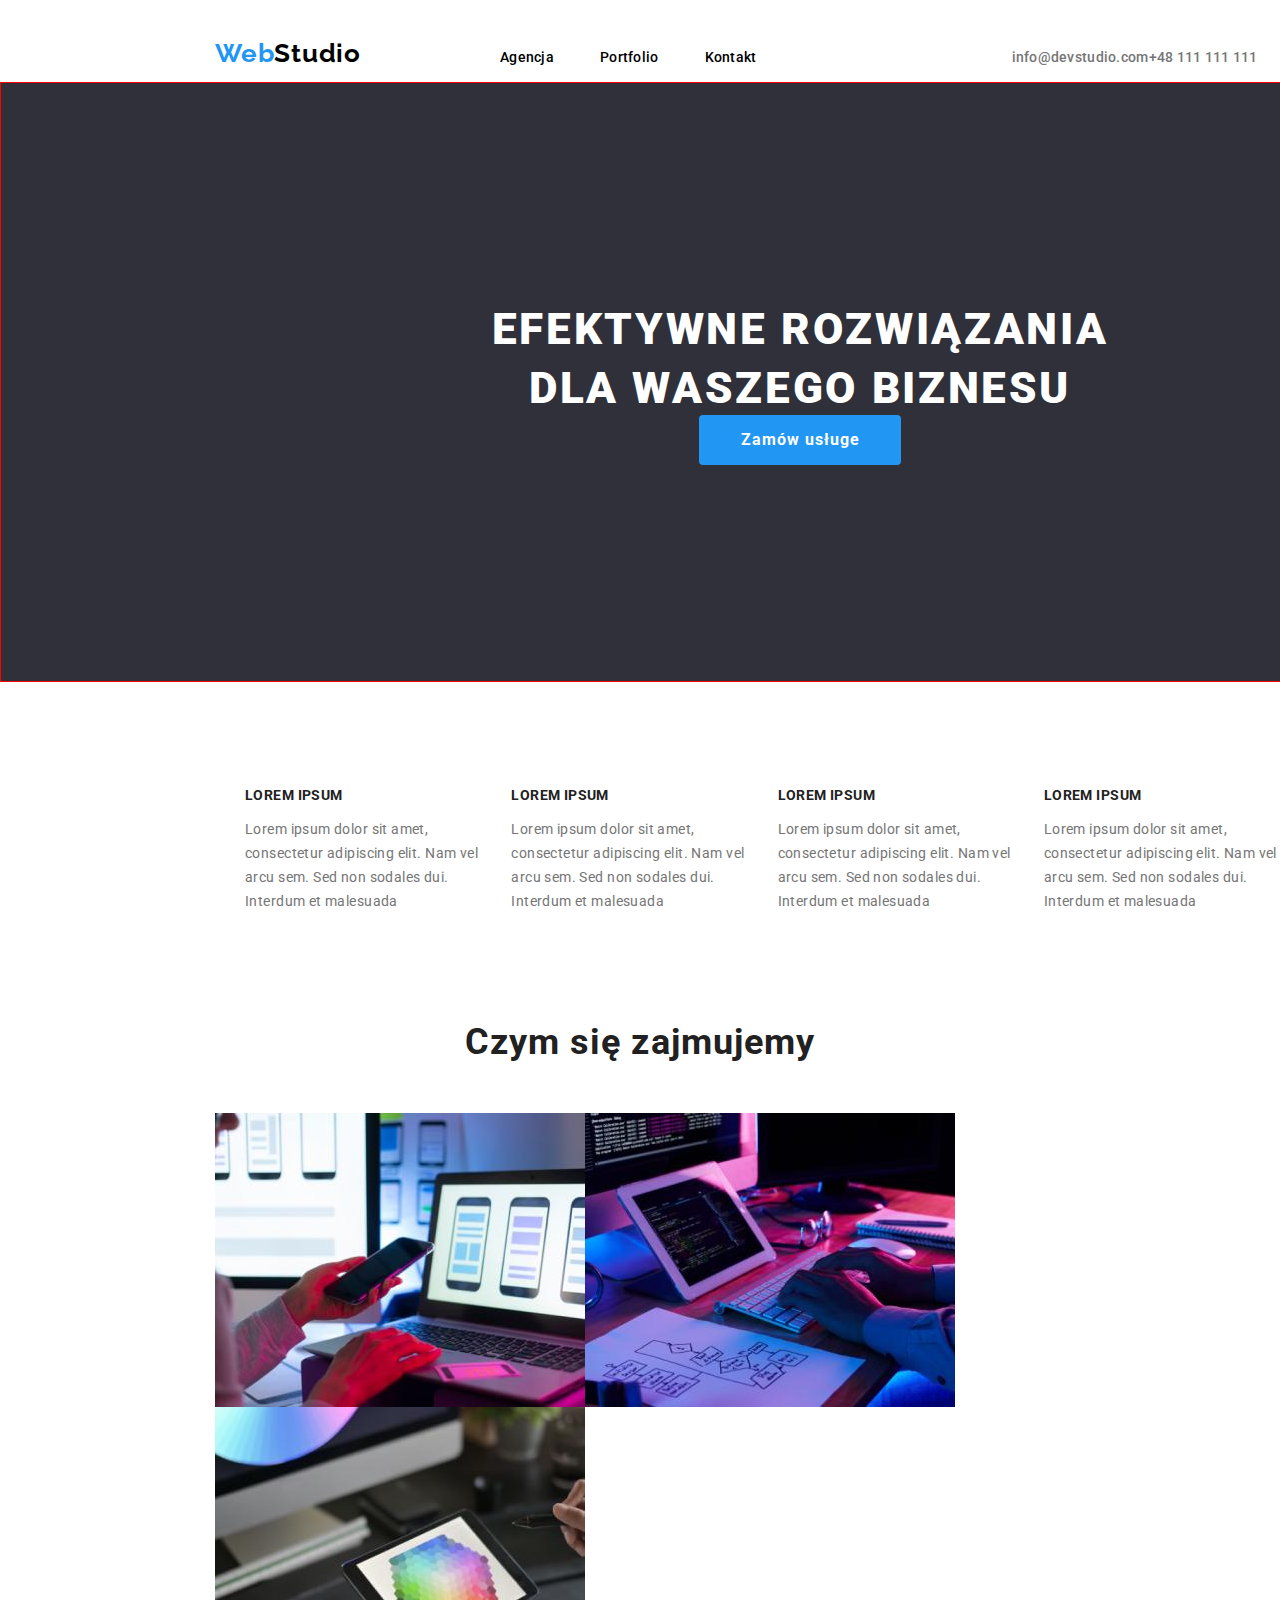
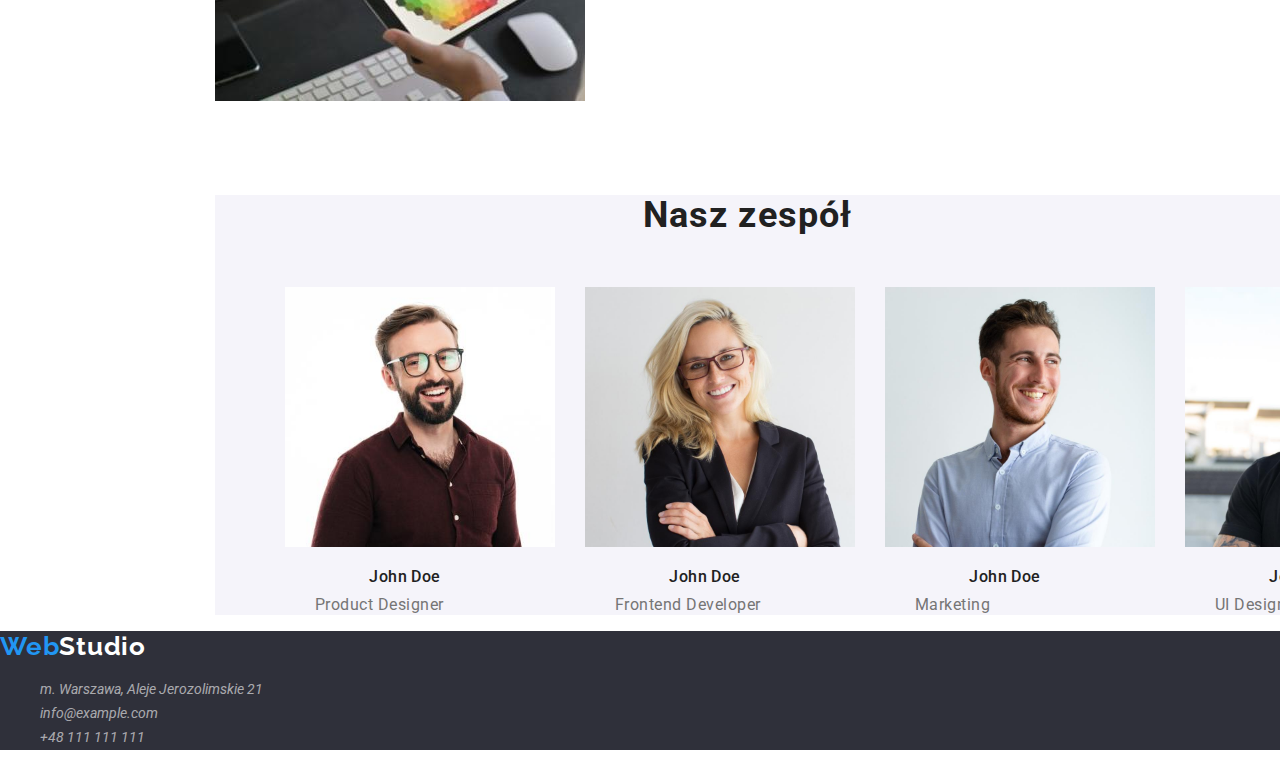
==== index.html @ 96e6b560 "Add project" ====
<!DOCTYPE html>
<html lang="PL">
  <head>
    <meta charset="UTF-8" />
    <meta http-equiv="X-UA-Compatible" content="IE=edge" />
    <meta name="viewport" content="width=device-width, initial-scale=1.0" />
    <!--Open Google Fonts-->
    <link rel="preconnect" href="https://fonts.googleapis.com" />
    <link rel="preconnect" href="https://fonts.gstatic.com" crossorigin />
    <link
      href="https://fonts.googleapis.com/css2?family=Raleway:wght@700&family=Roboto:wght@400;500;700;900&display=swap"
      rel="stylesheet"
    />
    <!-- Close google fonts-->
    <link
      rel="stylesheet"
      href="https://cdnjs.cloudflare.com/ajax/libs/modern-normalize/1.0.0/modern-normalize.min.css"
    />
    <link rel="stylesheet" href="/css/styles.css" />
    <title>Studio</title>
  </head>

  <body>
    <div class="global-wrapper">
      <header>
        <section class="container">
          <a class="social-links" href="/index.html">
            <span class="top-webstudio-discriptions">Web</span
            ><span class="top-webstudio-discriptions-one">Studio</span></a
          >
          <nav>
            <ul class="container navigation">
              <li><a class="nav-discription" href="#">Agencja</a></li>
              <li>
                <a class="nav-discription" href="/portfolio.html">Portfolio</a>
              </li>
              <li><a class="nav-discription" href="#">Kontakt</a></li>
            </ul>
          </nav>

          <ul class="container">
            <li>
              <a class="contacts-discription" href="mailto:info@devstudio.com"
                >info@devstudio.com</a
              >
            </li>
            <li><a class="contacts-discription" href="tel:+48111111111">+48 111 111 111</a></li>
          </ul>
        </section>
      </header>

      <!--Hero-->
      <main>
        <section class="main-discription">
          <h1 class="main-text">EFEKTYWNE ROZWIĄZANIA DLA WASZEGO BIZNESU</h1>
          <button class="button-type" type="button">
            <span class="selection">Zamów usługe</span>
          </button>
        </section>

        <section>
          <ul class="text-and-inf-block-area">
            <li>
              <h2 class="text-block-discription">LOREM IPSUM</h2>
              <p class="inf-discription">
                Lorem ipsum dolor sit amet, consectetur adipiscing elit. Nam vel arcu sem. Sed non
                sodales dui. Interdum et malesuada
              </p>
            </li>

            <li>
              <h2 class="text-block-discription">LOREM IPSUM</h2>
              <p class="inf-discription">
                Lorem ipsum dolor sit amet, consectetur adipiscing elit. Nam vel arcu sem. Sed non
                sodales dui. Interdum et malesuada
              </p>
            </li>

            <li>
              <h2 class="text-block-discription">LOREM IPSUM</h2>
              <p class="inf-discription">
                Lorem ipsum dolor sit amet, consectetur adipiscing elit. Nam vel arcu sem. Sed non
                sodales dui. Interdum et malesuada
              </p>
            </li>

            <li>
              <h2 class="text-block-discription">LOREM IPSUM</h2>
              <p class="inf-discription">
                Lorem ipsum dolor sit amet, consectetur adipiscing elit. Nam vel arcu sem. Sed non
                sodales dui. Interdum et malesuada
              </p>
            </li>
          </ul>
        </section>

        <!--Czym się zajmujemy-->
        <div>
          <h2 class="secondary-discription what-we-do">Czym się zajmujemy</h2>
          <ul class="photos-position">
            <li>
              <img
                class="photos-discription"
                src="images/images-studio/box1.jpg"
                alt="człowiek pracuje przy komputerze"
              />
            </li>
            <li>
              <img
                class="photos-discription"
                src="images/images-studio/box2.jpg"
                alt="człowiek patrzy w telefon siędząc przy komputerze"
              />
            </li>
            <li>
              <img
                class="photos-discription"
                src="images/images-studio/box3.jpg"
                alt="tablet w którym wyświetlony obrazek palety kolorów"
              />
            </li>
          </ul>
        </div>

        <!--Nasz zspół-->
        <section class="main-our-team">
          <h2 class="secondary-discription our-team">Nasz zespół</h2>
          <ul class="photos-block-two-area">
            <li>
              <img
                class="photos-block-two"
                src="images/images-studio/img4.jpg"
                alt="zdjęcię Maciej Wiesłowski"
              />
              <h3 class="name-discription">John Doe</h3>
              <span class="position">Product Designer</span>
            </li>

            <li>
              <img
                class="photos-block-two"
                src="images/images-studio/img3.jpg"
                alt="zdjęcię Marta Kowalska"
              />
              <h3 class="name-discription">John Doe</h3>
              <span class="position">Frontend Developer</span>
            </li>

            <li>
              <img
                class="photos-block-two"
                src="images/images-studio/img2.jpg"
                alt="zdjęcię Robert Lewandowski"
              />
              <h3 class="name-discription">John Doe</h3>
              <span class="position">Marketing</span>
            </li>

            <li>
              <img
                class="photos-block-two"
                src="images/images-studio/img1.jpg"
                alt="zdjęcię Jhon Smith"
              />
              <h3 class="name-discription">John Doe</h3>
              <span class="position">UI Designer</span>
            </li>
          </ul>
        </section>
      </main>

      <footer>
        <div class="footer-discription">
          <a class="social-links" href="/index.html">
            <span class="down-webstudio-discription">Web</span
            ><span class="down-webstudio-discription-one">Studio</span></a
          >
          <address>
            <ul>
              <li>
                <a class="footer-address" href="https://goo.gl/maps/fYrhQ94LUuPDDyDd8">
                  m. Warszawa, Aleje Jerozolimskie 21</a
                >
              </li>
              <li>
                <a class="footer-address" href="mailto:info@example.com">info@example.com</a>
              </li>
              <li>
                <a class="footer-address" href="tel:+48111111111">+48 111 111 111</a>
              </li>
            </ul>
          </address>
        </div>
      </footer>
    </div>
  </body>
</html>
---- css/styles.css ----
body {
  font-family: 'Roboto';
  color: var(--color-white);
  max-width: 1600px;
  margin: 0px auto;
}

ul,
li {
  list-style-type: none;
}

.global-wrapper {
  max-width: 1600px;
}

:root {
  --color-blue: #2196f3;
  --color-grey: #757575;
  --color-white: #ffffff;
  --bg-color: #2f303a;
}

.social-links {
  text-decoration: none;
}

.top-webstudio-discriptions-one,
.top-webstudio-discriptions {
  color: var(--color-blue);
  font-family: 'Raleway', sans-serif;
  font-weight: 700;
  font-size: 26px;
  line-height: 1.19;
  letter-spacing: 0.03em;
  text-decoration: none;
}

.top-webstudio-discriptions-one {
  color: #000000;
}

.nav-discription {
  margin-left: 46px;
  font-weight: 500;
  font-size: 14px;
  line-height: 1.14;
  letter-spacing: 0.02em;
  color: #000000;
  text-decoration: none;
}

.contacts-discription {
  font-weight: 500;
  font-size: 14px;
  line-height: 1.14;
  letter-spacing: 0.02em;
  color: var(--color-grey);
  text-decoration: none;
}

.contacts-discription:hover,
.footer-address:hover,
.nav-discription:hover {
  color: var(--color-blue);
}

.main-discription {
  margin-bottom: 94px;
  flex-direction: column;
  display: flex;
  align-items: center;
  justify-content: center;
  border: 1px solid red;
  background-color: var(--bg-color);
  width: 1600px;
  height: 600px;
}

.main-text {
  margin: 0px;
  max-width: 696px;
  font-weight: 900;
  font-size: 44px;
  line-height: 1.36;
  text-align: center;
  letter-spacing: 0.06em;
  color: var(--color-white);
}

.text-and-inf-block-area {
  display: flex;
  margin: 0px 0px 94px 215px;
  padding: 0px;
}

.inf-discription {
  margin-left: 30px;
  max-width: 270px;
  padding: 0px;
  font-weight: 400;
  font-size: 14px;
  line-height: 1.71;
  letter-spacing: 0.03em;
  color: var(--color-grey);
}

.button-type {
  border: none;
  border-radius: 4px;
  padding: 10px 41px 10px 42px;
  margin-top: -4px;
  background-color: var(--color-blue);
}

.selection {
  font-weight: 700;
  font-size: 16px;
  line-height: 1.87;
  letter-spacing: 0.06em;
  cursor: pointer;
  color: var(--color-white);
}

.selection-for-portfolio {
  margin-left: 8px;
  border: none;
  border-radius: 4px;
  padding: 6px 22px;
  box-shadow: 0px 3px 1px rgba(0, 0, 0, 0.1), 0px 1px 2px rgba(0, 0, 0, 0.08),
    0px 2px 2px rgba(0, 0, 0, 0.12);
  cursor: pointer;
  background: #f5f4fa;
}

.selection-for-portfolio:focus,
.selection-for-portfolio:active,
.selection-for-portfolio:hover {
  color: var(--color-white);
  background-color: var(--color-blue);
}

.text-block-discription {
  margin-left: 30px;
  margin-bottom: 10px;
  font-weight: 700;
  font-size: 14px;
  line-height: 1.14;
  letter-spacing: 0.03em;
  color: #212121;
}

.secondary-discription {
  margin-bottom: 94px;
  text-align: center;
  font-weight: 700;
  font-size: 36px;
  line-height: 1.16;
  letter-spacing: 0.03em;
  color: #212121;
}

.what-we-do {
  margin: 0px 0px 50px 0px;
}

.our-team {
  margin: 94px 0px 50px 0px;
  text-align: center;
}

.photos-block-two-area {
  display: flex;
}

.main-our-team {
  background: #f5f4fa;
  margin-bottom: 0px;
  margin-left: 215px;
}
.photos-position {
  display: flex;
  flex-wrap: wrap;
  margin: 0px 0px 94px 215px;
  padding: 0px;
}

.photos-discription {
  vertical-align: middle;
  width: 370px;
  height: 294px;
}

.photo-text-style {
  font-weight: 700;
  font-size: 18px;
  line-height: 2;
  letter-spacing: 0.06em;
  color: #212121;
}

.photos-block-two {
  margin-left: 30px;
  width: 270px;
  height: 260px;
}

.figcaption-discription {
  margin-top: 0px;
  border-left: 1px solid #eeeeee;
  border-bottom: 1px solid #eeeeee;
  border-right: 1px solid #eeeeee;
  font-weight: 400;
  font-size: 16px;
  line-height: 1.87;
  color: var(--color-grey);
}

.name-discription {
  text-align: center;
  margin-bottom: 10px;
  font-weight: 500;
  font-size: 16px;
  line-height: 1.18;
  letter-spacing: 0.03em;
  color: #212121;
}

.position {
  margin-left: 60px;
  text-align: center;
  font-weight: 400;
  font-size: 16px;
  line-height: 1.18;
  letter-spacing: 0.03em;
  color: var(--color-grey);
}

.footer-discription {
  margin: 0px 0px 0px 0;
  width: 1600px;
  background: var(--bg-color);
}

.footer-address {
  font-weight: 400;
  font-size: 14px;
  line-height: 1.7;
  color: rgba(255, 255, 255, 0.6);
  text-decoration: none;
}

.down-webstudio-discription,
.down-webstudio-discription-one {
  font-family: 'Raleway', sans-serif;
  font-weight: 700;
  font-size: 26px;
  line-height: 1.19;
  letter-spacing: 0.03em;
}

.down-webstudio-discription {
  color: var(--color-blue);
}

.down-webstudio-discription-one {
  color: var(--color-white);
}

.buttons-portfolio-area {
  display: flex;
  margin-top: 94px;
  margin-left: 510px;
}

.container {
  display: flex;
  align-items: flex-start;
  align-items: baseline;
  margin-top: 24px;
  margin-left: 215px;
  max-width: 1600px;
}

.navigation {
  margin-left: 93px;
  padding: 0px;
}
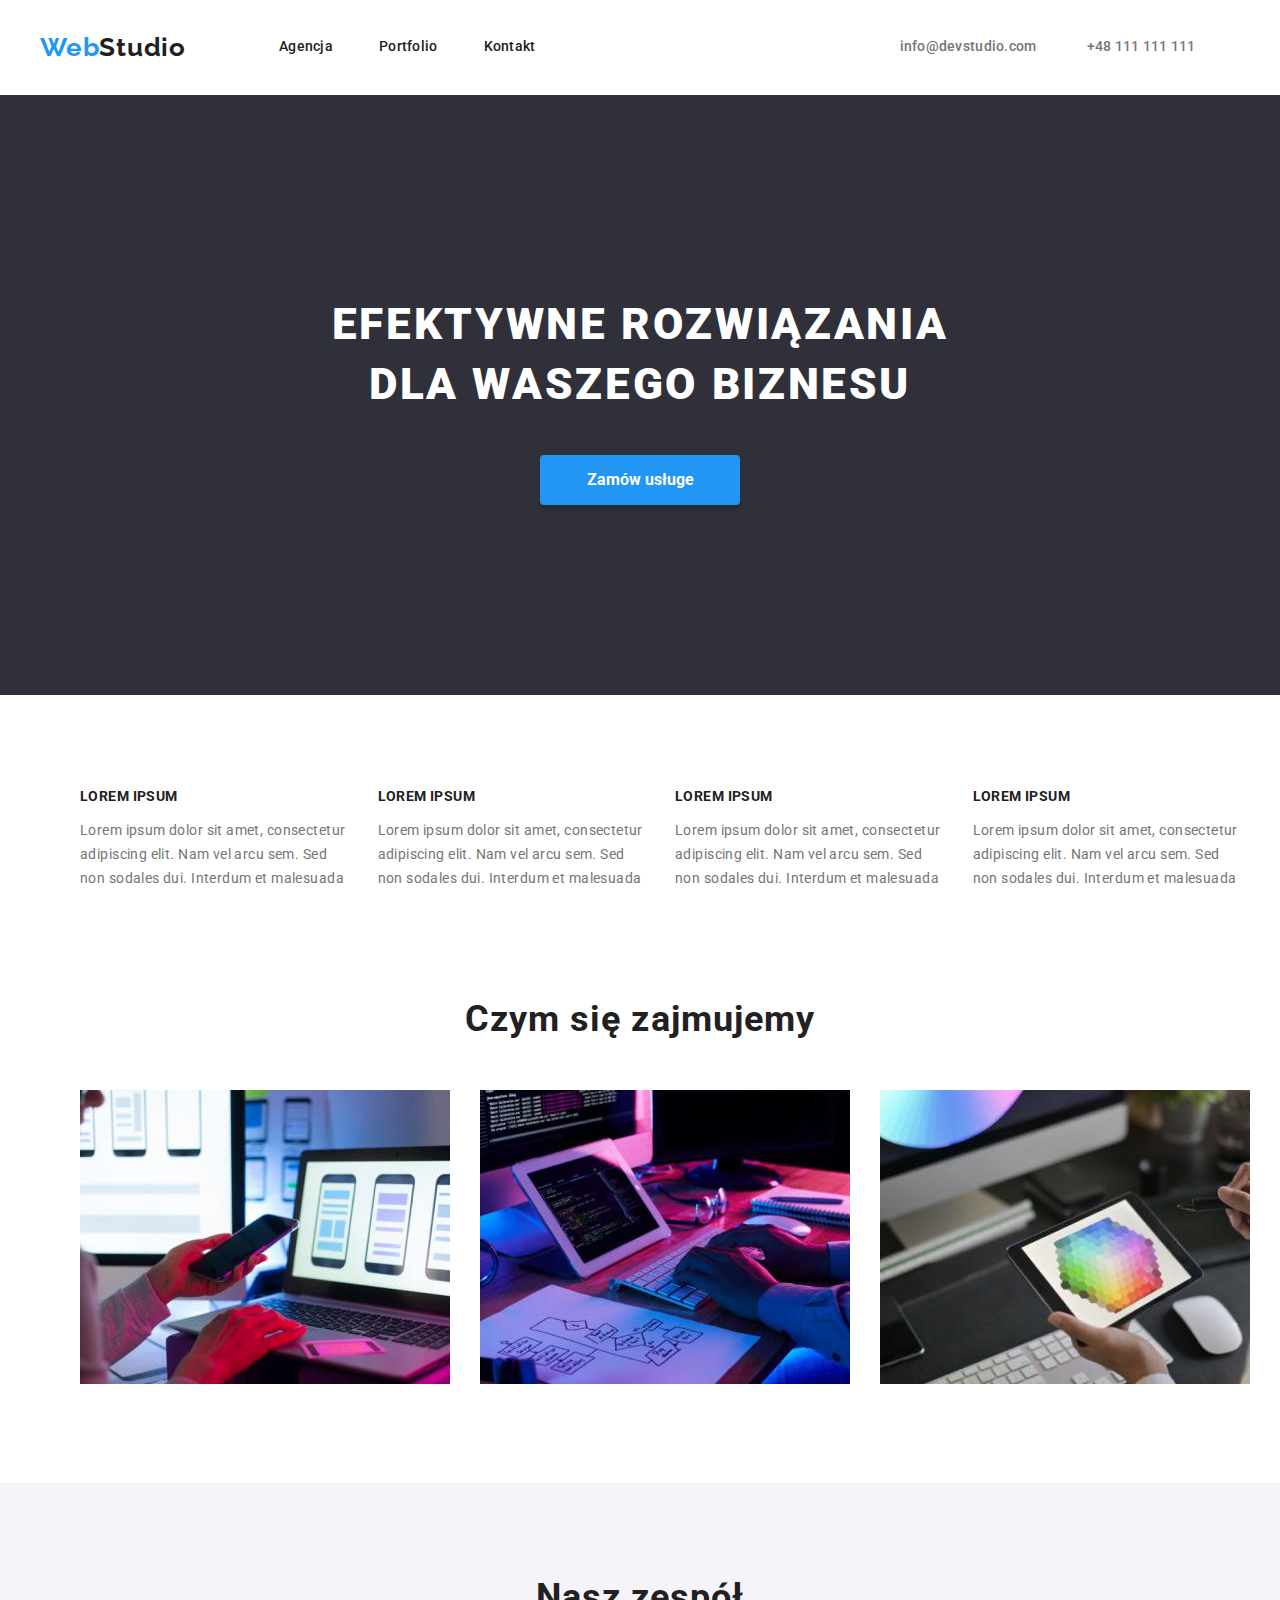
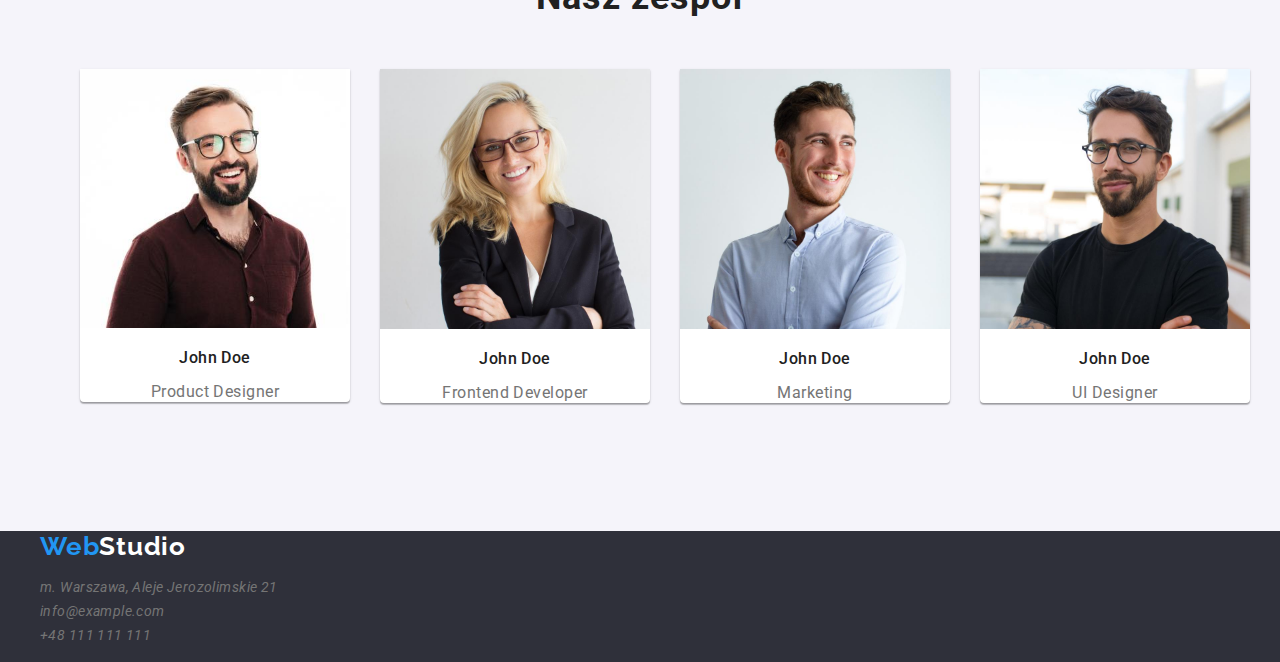
==== commit 4dc86272: "Global Changes" ====
--- a/index.html
+++ b/index.html
@@ -16,77 +16,73 @@
       rel="stylesheet"
       href="https://cdnjs.cloudflare.com/ajax/libs/modern-normalize/1.0.0/modern-normalize.min.css"
     />
-    <link rel="stylesheet" href="/css/styles.css" />
+    <link rel="stylesheet" href="css/styles.css" />
     <title>Studio</title>
   </head>
 
   <body>
-    <div class="global-wrapper">
       <header>
-        <section class="container">
-          <a class="social-links" href="/index.html">
-            <span class="top-webstudio-discriptions">Web</span
-            ><span class="top-webstudio-discriptions-one">Studio</span></a
-          >
+        <section class="header-wrapper">
+          <div class="nav-discription">
+          <a class="social-links" href="/index.html"><span class="top-logo-one">Web</span><span class="top-logo-two">Studio</span></a>
           <nav>
-            <ul class="container navigation">
-              <li><a class="nav-discription" href="#">Agencja</a></li>
+            <ul class="nav-discription site-navigation">
+              <li><a class="social-links" href="#">Agencja</a></li>
               <li>
-                <a class="nav-discription" href="/portfolio.html">Portfolio</a>
+              <a class="social-links" href="portfolio.html">Portfolio</a>
               </li>
-              <li><a class="nav-discription" href="#">Kontakt</a></li>
+              <li><a class="social-links" href="#">Kontakt</a></li>
             </ul>
-          </nav>
+        </nav>
 
-          <ul class="container">
+          <ul class="nav-discription contacts">
             <li>
-              <a class="contacts-discription" href="mailto:info@devstudio.com"
-                >info@devstudio.com</a
-              >
+            <a class="social-links contact-color" href="mailto:info@devstudio.com">info@devstudio.com</a>
             </li>
-            <li><a class="contacts-discription" href="tel:+48111111111">+48 111 111 111</a></li>
+            <li><a class="social-links contact-color" href="tel:+48111111111">+48 111 111 111</a></li>
           </ul>
-        </section>
+        </div>
       </header>
 
-      <!--Hero-->
       <main>
-        <section class="main-discription">
-          <h1 class="main-text">EFEKTYWNE ROZWIĄZANIA DLA WASZEGO BIZNESU</h1>
-          <button class="button-type" type="button">
-            <span class="selection">Zamów usługe</span>
+        <section class="wrapper-main-studio-discription">
+          <div class="main-studio-discription">
+          <h1 class="main-studio-text">EFEKTYWNE ROZWIĄZANIA DLA WASZEGO BIZNESU</h1>
+          <button class="studio-button" type="button">
+            <span class="studio-button-text">Zamów usługe</span>
           </button>
+          </div>
         </section>
 
-        <section>
-          <ul class="text-and-inf-block-area">
+        <section class="global-wrapper">
+          <ul class="studio-text-block">
             <li>
-              <h2 class="text-block-discription">LOREM IPSUM</h2>
-              <p class="inf-discription">
+              <h2 class="header-text-block">LOREM IPSUM</h2>
+              <p class="text-block-discription">
                 Lorem ipsum dolor sit amet, consectetur adipiscing elit. Nam vel arcu sem. Sed non
                 sodales dui. Interdum et malesuada
               </p>
             </li>
 
             <li>
-              <h2 class="text-block-discription">LOREM IPSUM</h2>
-              <p class="inf-discription">
+              <h2 class="header-text-block">LOREM IPSUM</h2>
+              <p class="text-block-discription">
                 Lorem ipsum dolor sit amet, consectetur adipiscing elit. Nam vel arcu sem. Sed non
                 sodales dui. Interdum et malesuada
               </p>
             </li>
 
             <li>
-              <h2 class="text-block-discription">LOREM IPSUM</h2>
-              <p class="inf-discription">
+              <h2 class="header-text-block">LOREM IPSUM</h2>
+              <p class="text-block-discription">
                 Lorem ipsum dolor sit amet, consectetur adipiscing elit. Nam vel arcu sem. Sed non
                 sodales dui. Interdum et malesuada
               </p>
             </li>
 
             <li>
-              <h2 class="text-block-discription">LOREM IPSUM</h2>
-              <p class="inf-discription">
+              <h2 class="header-text-block">LOREM IPSUM</h2>
+              <p class="text-block-discription">
                 Lorem ipsum dolor sit amet, consectetur adipiscing elit. Nam vel arcu sem. Sed non
                 sodales dui. Interdum et malesuada
               </p>
@@ -94,99 +90,96 @@
           </ul>
         </section>
 
-        <!--Czym się zajmujemy-->
-        <div>
-          <h2 class="secondary-discription what-we-do">Czym się zajmujemy</h2>
-          <ul class="photos-position">
+          <section class="our-activities-area global-wrapper">
+          <h2 class="our-activities">Czym się zajmujemy</h2>
+          <ul class="images-our-activities">
             <li>
               <img
-                class="photos-discription"
                 src="images/images-studio/box1.jpg"
                 alt="człowiek pracuje przy komputerze"
               />
             </li>
             <li>
               <img
-                class="photos-discription"
                 src="images/images-studio/box2.jpg"
                 alt="człowiek patrzy w telefon siędząc przy komputerze"
               />
             </li>
             <li>
               <img
-                class="photos-discription"
                 src="images/images-studio/box3.jpg"
                 alt="tablet w którym wyświetlony obrazek palety kolorów"
               />
             </li>
           </ul>
-        </div>
+        </section>
 
-        <!--Nasz zspół-->
-        <section class="main-our-team">
-          <h2 class="secondary-discription our-team">Nasz zespół</h2>
-          <ul class="photos-block-two-area">
+        <section class="our-team-area ">
+          <h2 class="our-team">Nasz zespół</h2>
+
+          <ul class="images-our-team global-wrapper">
             <li>
-              <img
-                class="photos-block-two"
+              <div class="img-border-our-team">
+              <img class="images-our-team-discription"
                 src="images/images-studio/img4.jpg"
                 alt="zdjęcię Maciej Wiesłowski"
               />
-              <h3 class="name-discription">John Doe</h3>
-              <span class="position">Product Designer</span>
+              <h3 class="employee-name">John Doe</h3>
+              <p class="employee-position">Product Designer</p>
             </li>
-
+          </div>
+          
             <li>
-              <img
-                class="photos-block-two"
+              <div class="img-border-our-team">
+              <img class="images-our-team-discription"
                 src="images/images-studio/img3.jpg"
                 alt="zdjęcię Marta Kowalska"
               />
-              <h3 class="name-discription">John Doe</h3>
-              <span class="position">Frontend Developer</span>
+              <h3 class="employee-name">John Doe</h3>
+              <p class="employee-position">Frontend Developer</p>
             </li>
+          </div>
 
             <li>
-              <img
-                class="photos-block-two"
+              <div class="img-border-our-team">
+              <img class="images-our-team-discription"
                 src="images/images-studio/img2.jpg"
                 alt="zdjęcię Robert Lewandowski"
               />
-              <h3 class="name-discription">John Doe</h3>
-              <span class="position">Marketing</span>
+              <h3 class="employee-name">John Doe</h3>
+              <p class="employee-position">Marketing</p>
             </li>
+          </div>
 
             <li>
-              <img
-                class="photos-block-two"
+              <div class="img-border-our-team">
+              <img class="images-our-team-discription"
                 src="images/images-studio/img1.jpg"
                 alt="zdjęcię Jhon Smith"
               />
-              <h3 class="name-discription">John Doe</h3>
-              <span class="position">UI Designer</span>
+              
+              <h3 class="employee-name">John Doe</h3>
+              <p class="employee-position">UI Designer</p>
             </li>
+          </div>
           </ul>
         </section>
       </main>
 
-      <footer>
+      <footer class="footer-wrapper">
         <div class="footer-discription">
-          <a class="social-links" href="/index.html">
-            <span class="down-webstudio-discription">Web</span
-            ><span class="down-webstudio-discription-one">Studio</span></a
-          >
+          <a class="social-links" href="index.html"><span class="footer-logo-one">Web</span><span class="footer-logo-two">Studio</span></a>
           <address>
-            <ul>
+            <ul class="footer-contacts">
               <li>
-                <a class="footer-address" href="https://goo.gl/maps/fYrhQ94LUuPDDyDd8">
-                  m. Warszawa, Aleje Jerozolimskie 21</a
-                >
+                <a class="social-links contact-color" href="https://goo.gl/maps/fYrhQ94LUuPDDyDd8">
+                  m. Warszawa, Aleje Jerozolimskie 21</a>
               </li>
               <li>
-                <a class="footer-address" href="mailto:info@example.com">info@example.com</a>
+                <a class="social-links contact-color" href="mailto:info@example.com">info@example.com</a>
               </li>
               <li>
-                <a class="footer-address" href="tel:+48111111111">+48 111 111 111</a>
+                <a class="social-links contact-color" href="tel:+48111111111">+48 111 111 111</a>
               </li>
             </ul>
           </address>
--- a/css/styles.css
+++ b/css/styles.css
@@ -1,85 +1,108 @@
 body {
   font-family: 'Roboto';
-  color: var(--color-white);
-  max-width: 1600px;
-  margin: 0px auto;
-}
-
-ul,
-li {
-  list-style-type: none;
+  background: #ffffff;
+}
+
+:root {
+  --color-black: #212121;
+  --color-white: #ffffff;
+  --color-blue: #2196f3;
+  --bg-color: #2f303a;
 }
 
 .global-wrapper {
-  max-width: 1600px;
-}
-
-:root {
-  --color-blue: #2196f3;
-  --color-grey: #757575;
-  --color-white: #ffffff;
-  --bg-color: #2f303a;
-}
-
-.social-links {
-  text-decoration: none;
-}
-
-.top-webstudio-discriptions-one,
-.top-webstudio-discriptions {
-  color: var(--color-blue);
-  font-family: 'Raleway', sans-serif;
-  font-weight: 700;
-  font-size: 26px;
-  line-height: 1.19;
-  letter-spacing: 0.03em;
-  text-decoration: none;
-}
-
-.top-webstudio-discriptions-one {
-  color: #000000;
+  max-width: 1200px;
+  margin: 0 auto;
+}
+
+.header-wrapper {
+  max-width: 1200px;
+  margin: 0 auto;
+  margin-bottom: 32px;
+  margin-top: 32px;
 }
 
 .nav-discription {
-  margin-left: 46px;
+  max-width: 1200px;
+  margin: 0px;
+  padding: 0px;
+  display: flex;
+  list-style: none;
+  align-items: center;
+}
+
+.site-navigation {
+  font-family: 'Roboto';
   font-weight: 500;
   font-size: 14px;
   line-height: 1.14;
   letter-spacing: 0.02em;
-  color: #000000;
-  text-decoration: none;
-}
-
-.contacts-discription {
+  margin-left: 93px;
+  gap: 46px;
+}
+
+.contacts {
+  font-family: 'Roboto';
   font-weight: 500;
   font-size: 14px;
   line-height: 1.14;
   letter-spacing: 0.02em;
-  color: var(--color-grey);
-  text-decoration: none;
-}
-
-.contacts-discription:hover,
-.footer-address:hover,
-.nav-discription:hover {
+  margin: 0px 0px 0px 364px;
+  padding: 0px;
+  gap: 50px;
+}
+
+.top-logo-one {
+  font-family: 'Raleway';
+  font-weight: 700;
+  font-size: 26px;
+  line-height: 1.19;
+  letter-spacing: 0.03em;
   color: var(--color-blue);
-}
-
-.main-discription {
+  text-decoration: none;
+}
+
+.top-logo-two {
+  font-family: 'Raleway';
+  font-weight: 700;
+  font-size: 26px;
+  line-height: 1.19;
+  letter-spacing: 0.03em;
+  color: var(--color-black);
+}
+
+.social-links {
+  text-decoration: none;
+  color: var(--color-black);
+}
+
+.contact-color {
+  color: #757575;
+}
+
+.social-links:hover {
+  color: var(--color-blue);
+}
+
+.wrapper-main-studio-discription {
+  margin: 0 auto;
   margin-bottom: 94px;
+  background-color: var(--bg-color);
+  max-width: 1600px;
+  height: 600px;
+}
+
+.main-studio-discription {
+  display: flex;
   flex-direction: column;
-  display: flex;
   align-items: center;
-  justify-content: center;
-  border: 1px solid red;
-  background-color: var(--bg-color);
-  width: 1600px;
-  height: 600px;
-}
-
-.main-text {
-  margin: 0px;
+}
+
+.main-studio-text {
+  margin-top: 200px;
+  margin-bottom: 40px;
   max-width: 696px;
+  font-family: 'Roboto';
   font-weight: 900;
   font-size: 44px;
   line-height: 1.36;
@@ -88,201 +111,167 @@
   color: var(--color-white);
 }
 
-.text-and-inf-block-area {
-  display: flex;
-  margin: 0px 0px 94px 215px;
-  padding: 0px;
-}
-
-.inf-discription {
-  margin-left: 30px;
-  max-width: 270px;
-  padding: 0px;
-  font-weight: 400;
-  font-size: 14px;
-  line-height: 1.71;
-  letter-spacing: 0.03em;
-  color: var(--color-grey);
-}
-
-.button-type {
+.studio-button {
+  width: 200px;
+  height: 50px;
   border: none;
+  box-shadow: 0px 4px 4px rgba(0, 0, 0, 0.15);
   border-radius: 4px;
-  padding: 10px 41px 10px 42px;
-  margin-top: -4px;
-  background-color: var(--color-blue);
-}
-
-.selection {
+  border-radius: 4px;
+  background: #2196f3;
+  cursor: pointer;
+}
+
+.studio-button-text {
+  font-family: 'Roboto';
   font-weight: 700;
   font-size: 16px;
   line-height: 1.87;
-  letter-spacing: 0.06em;
-  cursor: pointer;
   color: var(--color-white);
 }
 
-.selection-for-portfolio {
-  margin-left: 8px;
-  border: none;
-  border-radius: 4px;
-  padding: 6px 22px;
-  box-shadow: 0px 3px 1px rgba(0, 0, 0, 0.1), 0px 1px 2px rgba(0, 0, 0, 0.08),
-    0px 2px 2px rgba(0, 0, 0, 0.12);
-  cursor: pointer;
-  background: #f5f4fa;
-}
-
-.selection-for-portfolio:focus,
-.selection-for-portfolio:active,
-.selection-for-portfolio:hover {
-  color: var(--color-white);
-  background-color: var(--color-blue);
+.studio-text-block {
+  display: flex;
+  list-style: none;
+  gap: 30px;
+  margin-bottom: 94px;
+}
+
+.header-text-block {
+  margin: 0px;
+  margin-bottom: 10px;
+  font-family: 'Roboto';
+  font-weight: 700;
+  font-size: 14px;
+  line-height: 1.14;
+  letter-spacing: 0.03em;
+  color: var(--color-black);
 }
 
 .text-block-discription {
-  margin-left: 30px;
-  margin-bottom: 10px;
-  font-weight: 700;
-  font-size: 14px;
-  line-height: 1.14;
-  letter-spacing: 0.03em;
-  color: #212121;
-}
-
-.secondary-discription {
-  margin-bottom: 94px;
+  max-width: 270px;
+  font-family: 'Roboto';
+  font-weight: 400;
+  font-size: 14px;
+  line-height: 1.71;
+  letter-spacing: 0.03em;
+  color: #757575;
+}
+
+.our-activities,
+.our-team {
   text-align: center;
+  font-family: 'Roboto';
   font-weight: 700;
   font-size: 36px;
   line-height: 1.16;
   letter-spacing: 0.03em;
-  color: #212121;
-}
-
-.what-we-do {
-  margin: 0px 0px 50px 0px;
+  color: var(--color-black);
+}
+
+.our-activities-area {
+  margin-bottom: 94px;
+}
+
+.our-activities {
+  margin-bottom: 50px;
+}
+
+.images-our-activities {
+  display: flex;
+  gap: 30px;
+  list-style: none;
+}
+
+.our-team-area {
+  margin: 0 auto;
+  max-width: 1600px;
+  height: 648px;
+  background: #f5f4fa;
 }
 
 .our-team {
-  margin: 94px 0px 50px 0px;
+  padding-top: 94px;
+  margin-bottom: 50px;
+}
+
+.images-our-team {
+  display: flex;
+  gap: 30px;
+  list-style: none;
+}
+
+.images-our-team-discription {
+  max-width: 270px;
+}
+
+.img-border-our-team {
   text-align: center;
-}
-
-.photos-block-two-area {
-  display: flex;
-}
-
-.main-our-team {
-  background: #f5f4fa;
-  margin-bottom: 0px;
-  margin-left: 215px;
-}
-.photos-position {
-  display: flex;
-  flex-wrap: wrap;
-  margin: 0px 0px 94px 215px;
-  padding: 0px;
-}
-
-.photos-discription {
-  vertical-align: middle;
-  width: 370px;
-  height: 294px;
-}
-
-.photo-text-style {
-  font-weight: 700;
-  font-size: 18px;
-  line-height: 2;
-  letter-spacing: 0.06em;
-  color: #212121;
-}
-
-.photos-block-two {
-  margin-left: 30px;
-  width: 270px;
-  height: 260px;
-}
-
-.figcaption-discription {
-  margin-top: 0px;
-  border-left: 1px solid #eeeeee;
-  border-bottom: 1px solid #eeeeee;
-  border-right: 1px solid #eeeeee;
-  font-weight: 400;
-  font-size: 16px;
-  line-height: 1.87;
-  color: var(--color-grey);
-}
-
-.name-discription {
-  text-align: center;
-  margin-bottom: 10px;
+  background: var(--color-white);
+  box-shadow: 0px 1px 3px rgba(0, 0, 0, 0.12), 0px 1px 1px rgba(0, 0, 0, 0.14),
+    0px 2px 1px rgba(0, 0, 0, 0.2);
+  border-radius: 0px 0px 4px 4px;
+}
+
+.employee-name {
+  font-family: 'Roboto';
   font-weight: 500;
   font-size: 16px;
-  line-height: 1.18;
-  letter-spacing: 0.03em;
-  color: #212121;
-}
-
-.position {
-  margin-left: 60px;
-  text-align: center;
+  line-height: 1.19;
+  letter-spacing: 0.03em;
+  color: var(--color-black);
+}
+
+.employee-position {
+  font-family: 'Roboto';
   font-weight: 400;
   font-size: 16px;
   line-height: 1.18;
   letter-spacing: 0.03em;
-  color: var(--color-grey);
+  color: #757575;
+}
+
+.footer-wrapper {
+  margin: 0 auto;
+  background-color: var(--bg-color);
+  max-width: 1600px;
 }
 
 .footer-discription {
-  margin: 0px 0px 0px 0;
-  width: 1600px;
-  background: var(--bg-color);
-}
-
-.footer-address {
+  margin: 0 auto;
+  max-width: 1200px;
+  display: flex;
+  flex-direction: column;
+  align-items: baseline;
+}
+
+.footer-logo-one {
+  font-family: 'Raleway';
+  font-weight: 700;
+  font-size: 26px;
+  line-height: 1.19;
+  letter-spacing: 0.03em;
+  color: var(--color-blue);
+  text-decoration: none;
+}
+
+.footer-logo-two {
+  font-family: 'Raleway';
+  font-weight: 700;
+  font-size: 26px;
+  line-height: 1.19;
+  letter-spacing: 0.03em;
+  color: var(--color-white);
+  text-decoration: none;
+}
+
+.footer-contacts {
+  list-style: none;
+  padding: 0px;
+  font-family: 'Roboto';
   font-weight: 400;
   font-size: 14px;
-  line-height: 1.7;
+  line-height: 1.71;
+  letter-spacing: 0.03em;
   color: rgba(255, 255, 255, 0.6);
-  text-decoration: none;
-}
-
-.down-webstudio-discription,
-.down-webstudio-discription-one {
-  font-family: 'Raleway', sans-serif;
-  font-weight: 700;
-  font-size: 26px;
-  line-height: 1.19;
-  letter-spacing: 0.03em;
-}
-
-.down-webstudio-discription {
-  color: var(--color-blue);
-}
-
-.down-webstudio-discription-one {
-  color: var(--color-white);
-}
-
-.buttons-portfolio-area {
-  display: flex;
-  margin-top: 94px;
-  margin-left: 510px;
-}
-
-.container {
-  display: flex;
-  align-items: flex-start;
-  align-items: baseline;
-  margin-top: 24px;
-  margin-left: 215px;
-  max-width: 1600px;
-}
-
-.navigation {
-  margin-left: 93px;
-  padding: 0px;
-}
+}
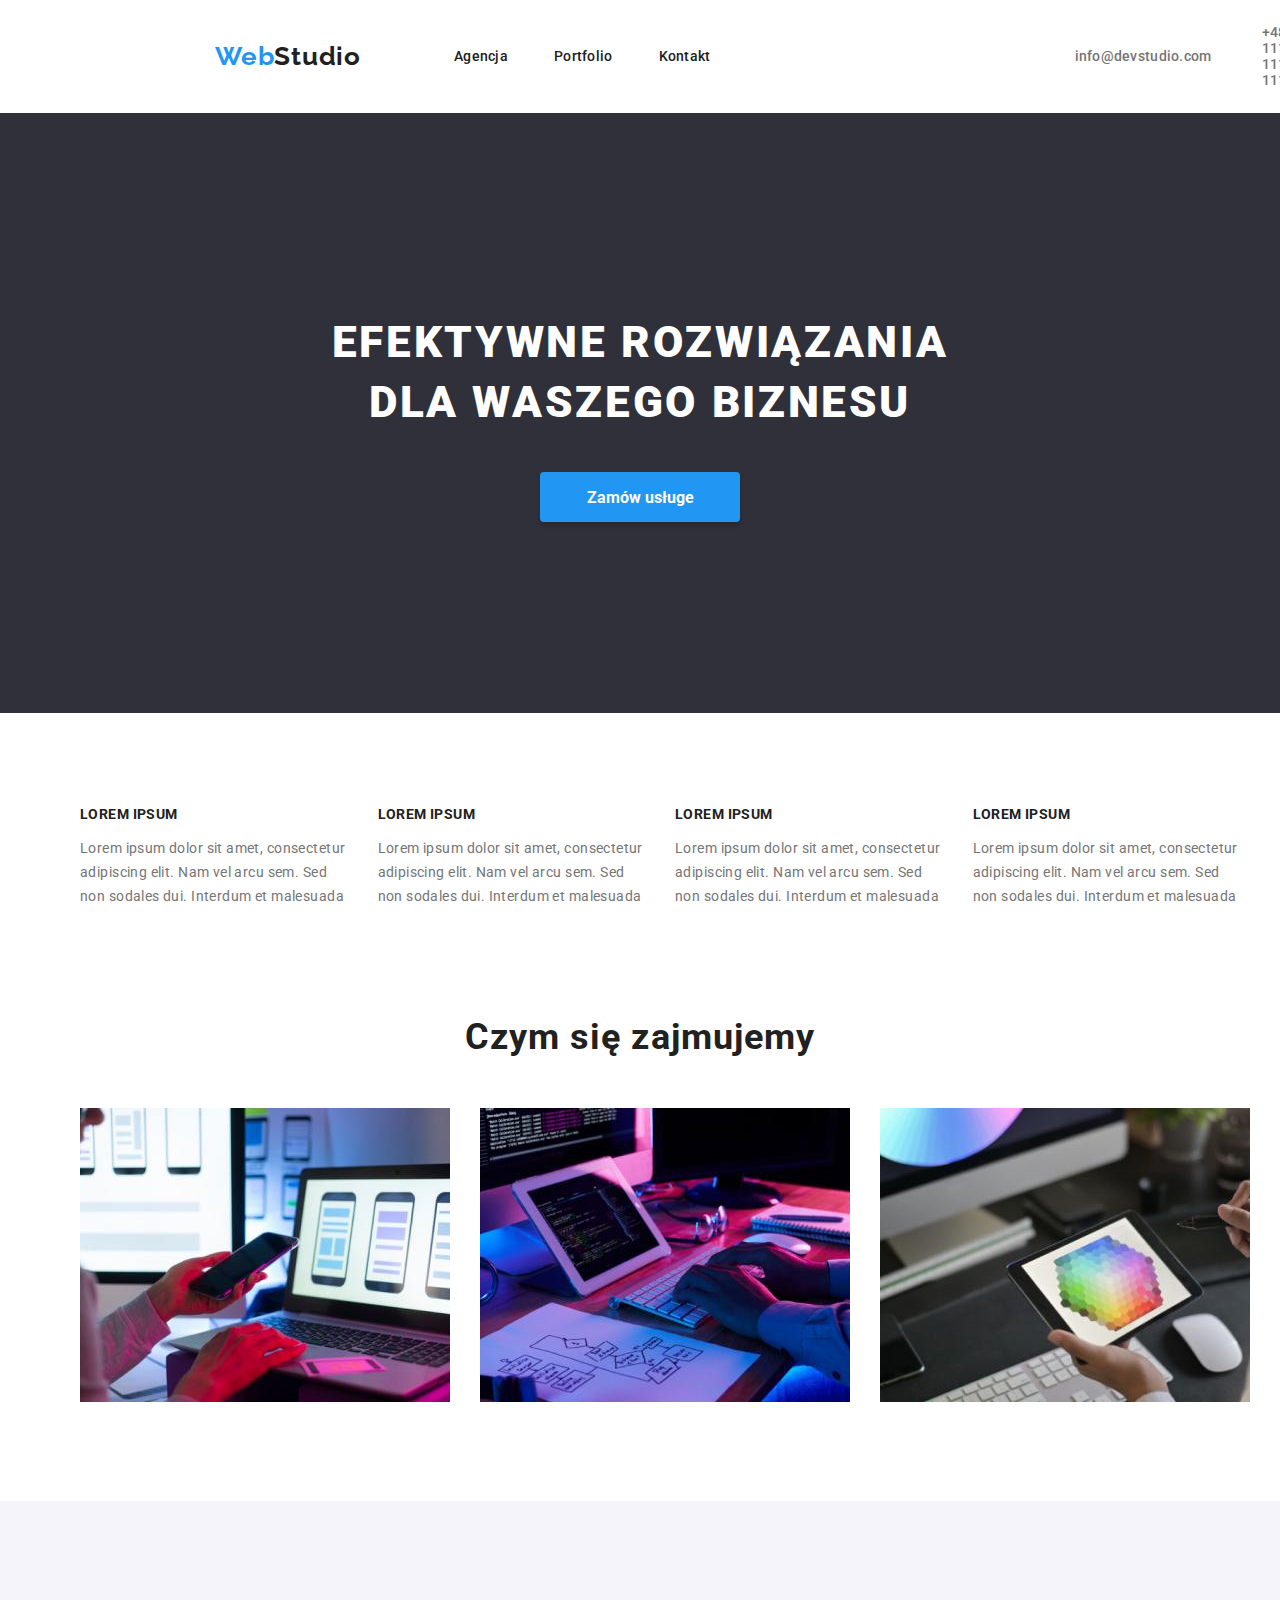
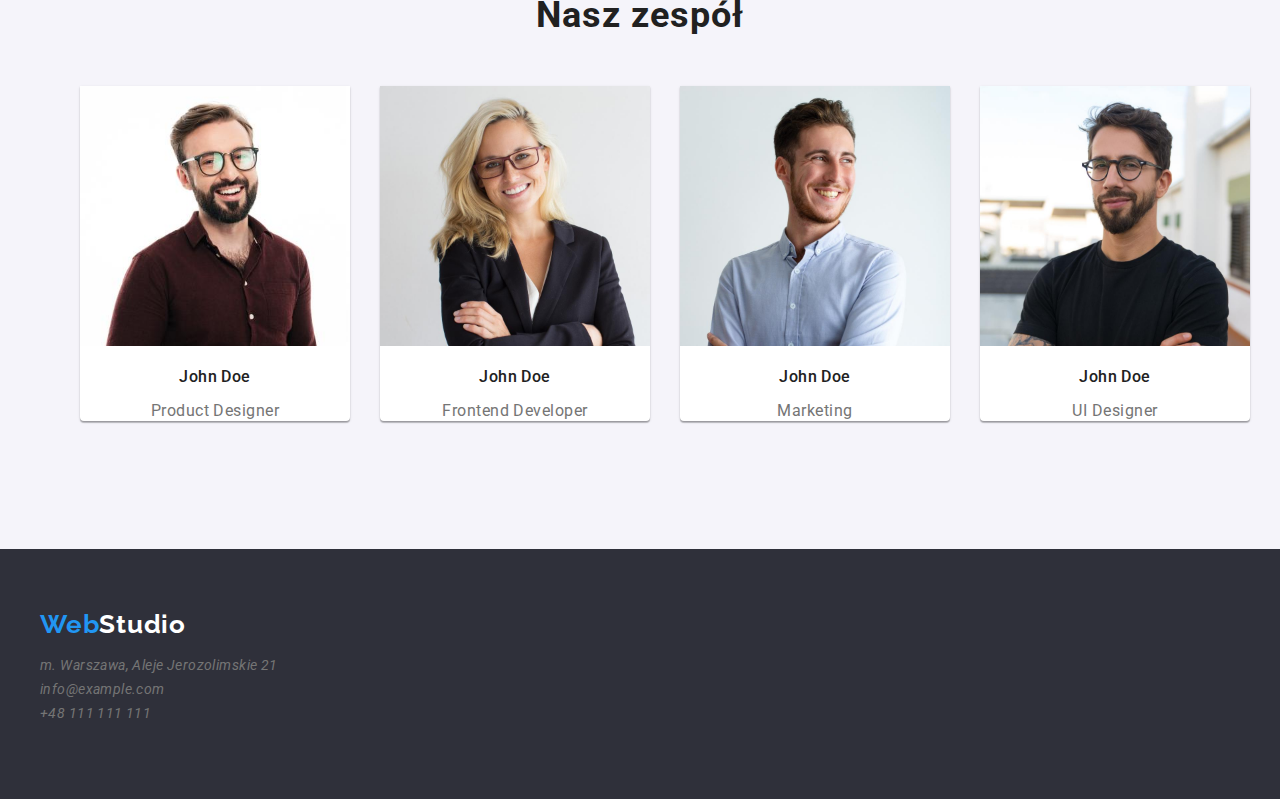
==== commit d65dbdef: "1 commit hw3" ====
--- a/index.html
+++ b/index.html
@@ -114,10 +114,9 @@
           </ul>
         </section>
 
-        <section class="our-team-area ">
+        <section class="our-team-area">
           <h2 class="our-team">Nasz zespół</h2>
-
-          <ul class="images-our-team global-wrapper">
+          <ul class="images-our-team">
             <li>
               <div class="img-border-our-team">
               <img class="images-our-team-discription"
--- a/css/styles.css
+++ b/css/styles.css
@@ -17,14 +17,23 @@
 
 .header-wrapper {
   max-width: 1200px;
-  margin: 0 auto;
-  margin-bottom: 32px;
-  margin-top: 32px;
+  margin-bottom: 24px;
+  margin-top: 25px;
+  margin-left: 215px;
+}
+
+.header-wrapper-portfolio {
+  max-width: 1200px;
+  margin: 0 auto;
+  border-bottom: 1px solid #ececec;
+  margin-bottom: 71px;
+  padding-top: 24px;
+  padding-bottom: 25px;
 }
 
 .nav-discription {
   max-width: 1200px;
-  margin: 0px;
+  margin: 0px auto;
   padding: 0px;
   display: flex;
   list-style: none;
@@ -184,7 +193,6 @@
 }
 
 .our-team-area {
-  margin: 0 auto;
   max-width: 1600px;
   height: 648px;
   background: #f5f4fa;
@@ -196,6 +204,8 @@
 }
 
 .images-our-team {
+  max-width: 1200px;
+  margin: 0 auto;
   display: flex;
   gap: 30px;
   list-style: none;
@@ -203,6 +213,7 @@
 
 .images-our-team-discription {
   max-width: 270px;
+  height: 260px;
 }
 
 .img-border-our-team {
@@ -232,17 +243,18 @@
 }
 
 .footer-wrapper {
-  margin: 0 auto;
+  max-width: 1600px;
   background-color: var(--bg-color);
-  max-width: 1600px;
 }
 
 .footer-discription {
-  margin: 0 auto;
-  max-width: 1200px;
   display: flex;
   flex-direction: column;
-  align-items: baseline;
+  max-width: 1200px;
+  margin: 0 auto;
+  padding-top: 60px;
+  padding-bottom: 60px;
+  
 }
 
 .footer-logo-one {
@@ -275,3 +287,79 @@
   letter-spacing: 0.03em;
   color: rgba(255, 255, 255, 0.6);
 }
+
+.portfolio-buttons-area {
+  margin-bottom: 50px;
+  padding: 0;
+  display: flex;
+  flex-direction: row;
+  justify-content: center;
+  gap: 8px;
+  list-style-type: none;
+}
+
+.portfolio-buttons {
+  font-family: 'Roboto';
+  font-weight: 500;
+  font-size: 16px;
+  line-height: 1.62;
+  letter-spacing: 0.03em;
+  color: var(--color-black);
+  background: #f5f4fa;
+  border: none;
+  border-radius: 4px;
+  box-shadow: 0px 3px 1px rgba(0, 0, 0, 0.1), 0px 1px 2px rgba(0, 0, 0, 0.08),
+    0px 2px 2px rgba(0, 0, 0, 0.12);
+  cursor: pointer;
+  padding: 6px 22px 6px 22px;
+}
+
+.portfolio-buttons:hover {
+  color: var(--color-white);
+  background-color: var(--color-blue);
+}
+
+.portfolio-projects {
+  margin-bottom: 94px;
+  padding: 0px;
+  display: flex;
+  flex-wrap: wrap;
+  list-style-type: none;
+  gap: 30px;
+}
+
+.project-name {
+  margin: 0px;
+  padding: 0px;
+  font-family: 'Roboto';
+  font-weight: 700;
+  font-size: 18px;
+  line-height: 2;
+  letter-spacing: 0.06em;
+  color: var(--color-black);
+}
+
+.project-discription {
+  font-family: 'Roboto';
+  font-weight: 400;
+  font-size: 16px;
+  line-height: 1.87;
+  letter-spacing: 0.03em;
+  color: #757575;
+}
+
+.images-portfolio {
+  vertical-align: middle;
+  background: var(--color-white);
+  border-top: 1px solid #eeeeee;
+  border-right: 1px solid #eeeeee;
+  border-left: 1px solid #eeeeee;
+}
+
+.border-projects-discription {
+  padding: 20px 24px;
+  background: var(--color-white);
+  border-left: 1px solid #eeeeee;
+  border-bottom: 1px solid #eeeeee;
+  border-right: 1px solid #eeeeee;
+}
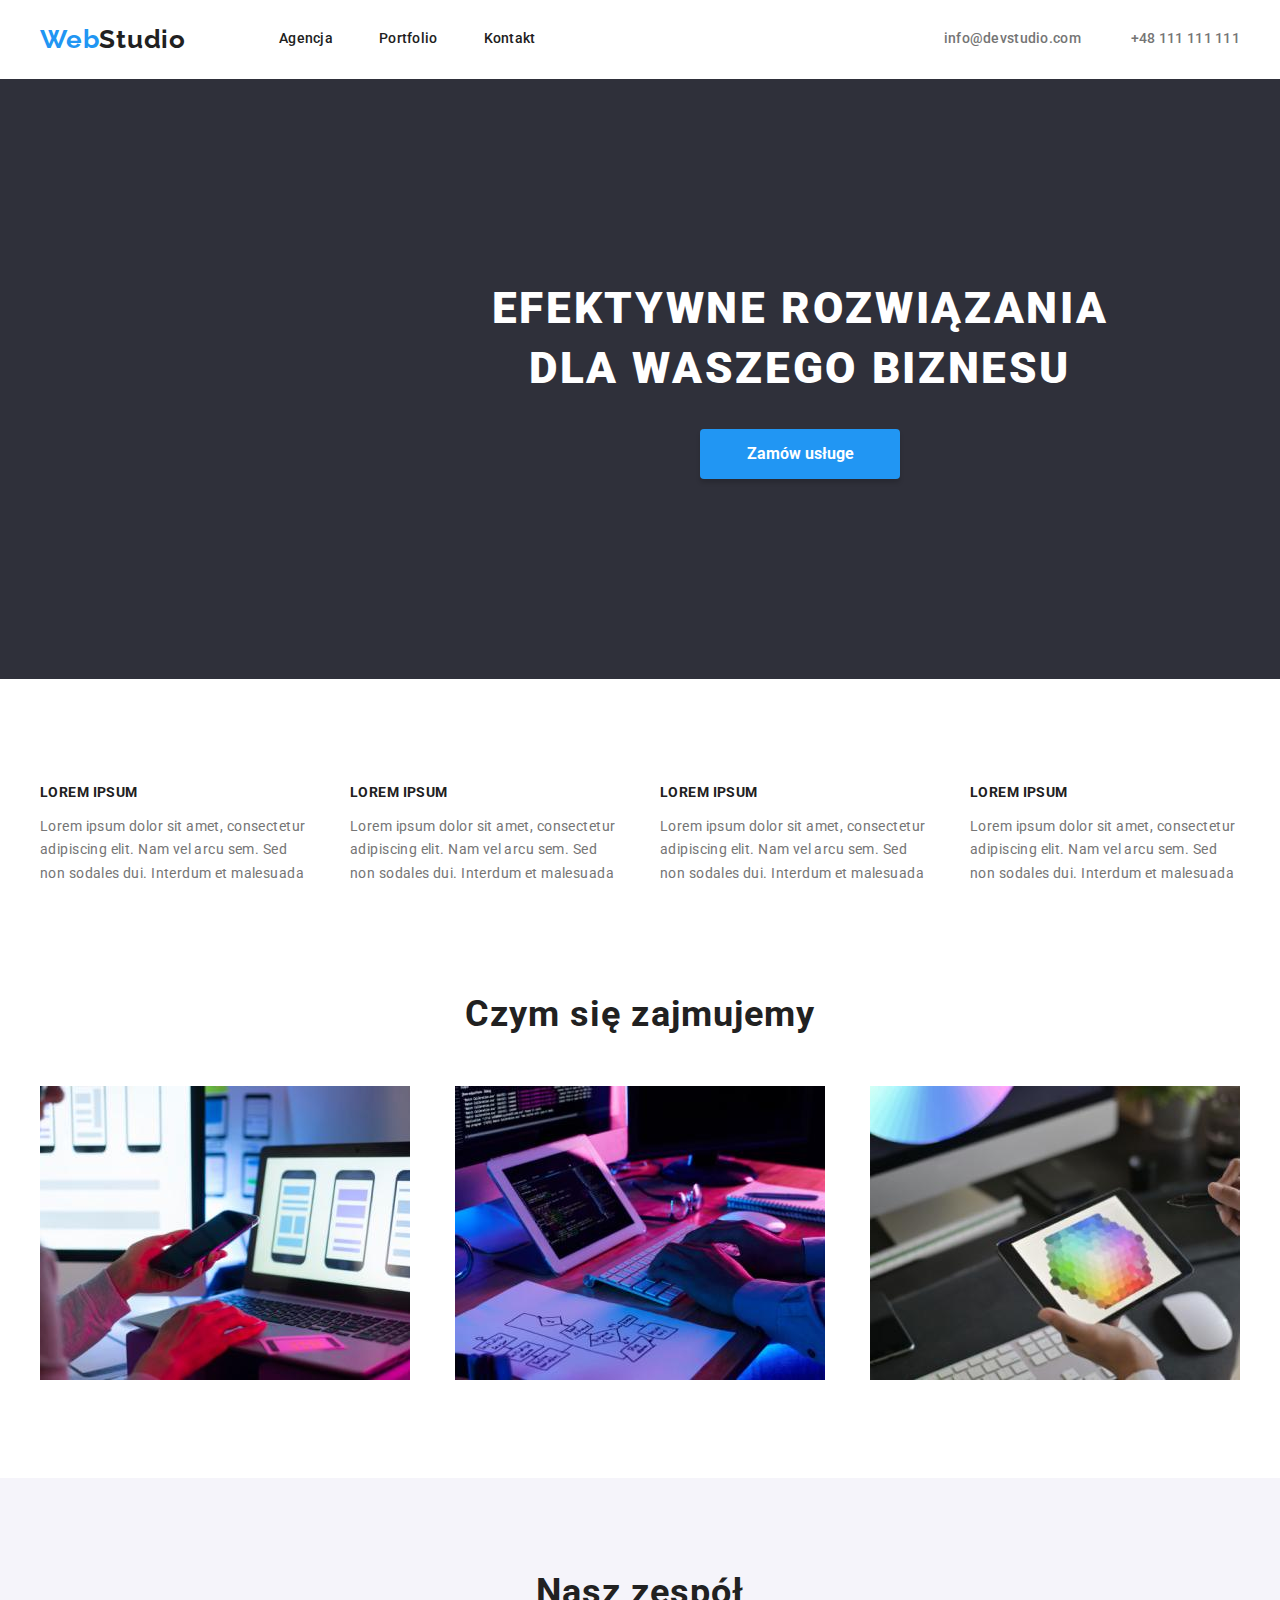
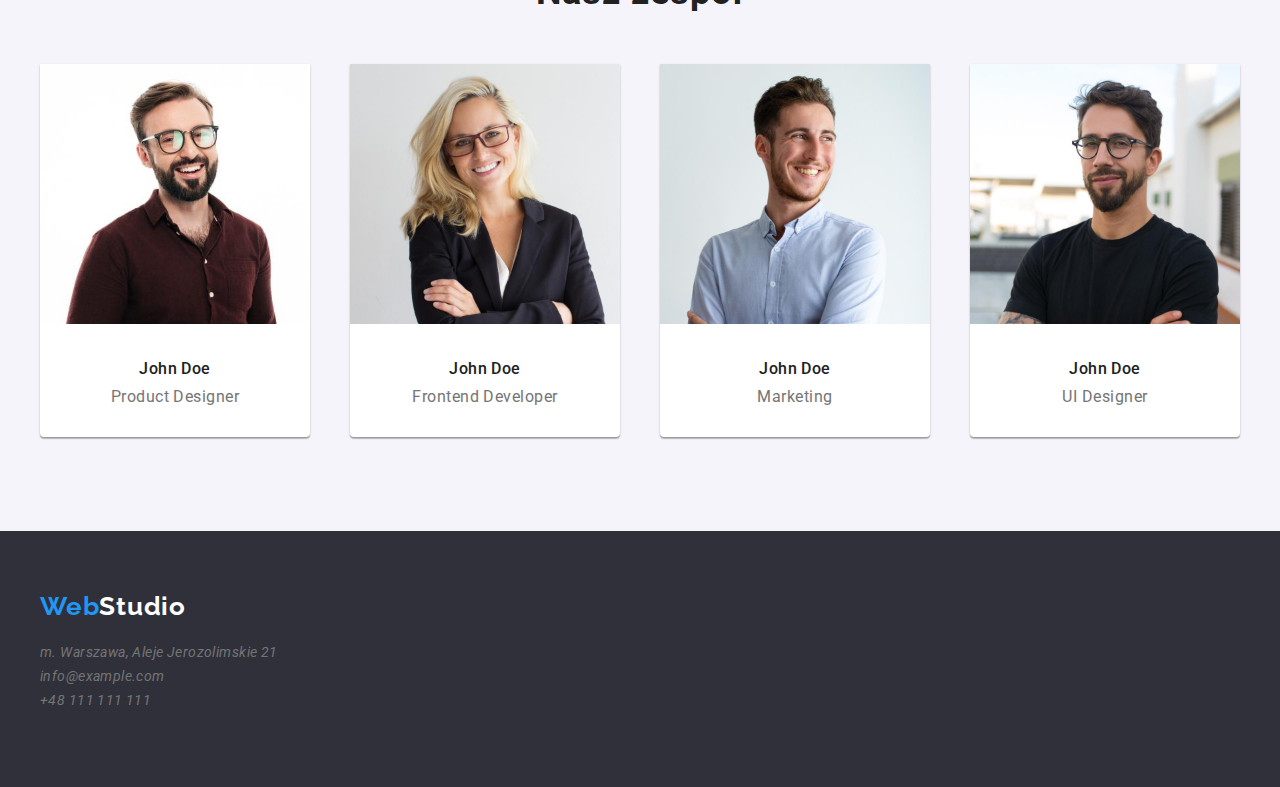
==== commit 5921560a: "1 poprawka hw3" ====
--- a/index.html
+++ b/index.html
@@ -16,17 +16,18 @@
       rel="stylesheet"
       href="https://cdnjs.cloudflare.com/ajax/libs/modern-normalize/1.0.0/modern-normalize.min.css"
     />
-    <link rel="stylesheet" href="css/styles.css" />
+    <link rel="stylesheet" href="css/styles.css"/>
     <title>Studio</title>
   </head>
 
   <body>
       <header>
-        <section class="header-wrapper">
+        <div class="container">
           <div class="nav-discription">
+            <div class="nav-area">
           <a class="social-links" href="/index.html"><span class="top-logo-one">Web</span><span class="top-logo-two">Studio</span></a>
           <nav>
-            <ul class="nav-discription site-navigation">
+            <ul class="site-navigation">
               <li><a class="social-links" href="#">Agencja</a></li>
               <li>
               <a class="social-links" href="portfolio.html">Portfolio</a>
@@ -34,19 +35,21 @@
               <li><a class="social-links" href="#">Kontakt</a></li>
             </ul>
         </nav>
-
-          <ul class="nav-discription contacts">
+      </div>
+      
+          <ul class="contacts">
             <li>
-            <a class="social-links contact-color" href="mailto:info@devstudio.com">info@devstudio.com</a>
+            <a class="social-links contacts-color" href="mailto:info@devstudio.com">info@devstudio.com</a>
             </li>
-            <li><a class="social-links contact-color" href="tel:+48111111111">+48 111 111 111</a></li>
+            <li><a class="social-links contacts-color" href="tel:+48111111111">+48 111 111 111</a></li>
           </ul>
+        </div>
         </div>
       </header>
 
       <main>
         <section class="wrapper-main-studio-discription">
-          <div class="main-studio-discription">
+          <div class="container main-studio-discription">
           <h1 class="main-studio-text">EFEKTYWNE ROZWIĄZANIA DLA WASZEGO BIZNESU</h1>
           <button class="studio-button" type="button">
             <span class="studio-button-text">Zamów usługe</span>
@@ -54,7 +57,7 @@
           </div>
         </section>
 
-        <section class="global-wrapper">
+        <section class="container">
           <ul class="studio-text-block">
             <li>
               <h2 class="header-text-block">LOREM IPSUM</h2>
@@ -90,7 +93,7 @@
           </ul>
         </section>
 
-          <section class="our-activities-area global-wrapper">
+          <section class="our-activities-area container">
           <h2 class="our-activities">Czym się zajmujemy</h2>
           <ul class="images-our-activities">
             <li>
@@ -114,9 +117,9 @@
           </ul>
         </section>
 
-        <section class="our-team-area">
+        <section class="our-team-area container">
           <h2 class="our-team">Nasz zespół</h2>
-          <ul class="images-our-team">
+          <ul class="images-our-team container">
             <li>
               <div class="img-border-our-team">
               <img class="images-our-team-discription"
@@ -166,24 +169,25 @@
       </main>
 
       <footer class="footer-wrapper">
+        <div class="container">
         <div class="footer-discription">
           <a class="social-links" href="index.html"><span class="footer-logo-one">Web</span><span class="footer-logo-two">Studio</span></a>
           <address>
             <ul class="footer-contacts">
               <li>
-                <a class="social-links contact-color" href="https://goo.gl/maps/fYrhQ94LUuPDDyDd8">
+                <a class="social-links contacts-color" href="https://goo.gl/maps/fYrhQ94LUuPDDyDd8">
                   m. Warszawa, Aleje Jerozolimskie 21</a>
               </li>
               <li>
-                <a class="social-links contact-color" href="mailto:info@example.com">info@example.com</a>
+                <a class="social-links contacts-color" href="mailto:info@example.com">info@example.com</a>
               </li>
               <li>
-                <a class="social-links contact-color" href="tel:+48111111111">+48 111 111 111</a>
+                <a class="social-links contacts-color" href="tel:+48111111111">+48 111 111 111</a>
               </li>
             </ul>
           </address>
         </div>
+      </div>
       </footer>
-    </div>
   </body>
 </html>
--- a/css/styles.css
+++ b/css/styles.css
@@ -1,83 +1,95 @@
 body {
   font-family: 'Roboto';
-  background: #ffffff;
+  background: var(--color-white);
+  max-width: 1600px;
 }
 
 :root {
   --color-black: #212121;
   --color-white: #ffffff;
   --color-blue: #2196f3;
+  --color-grey: #757575;
   --bg-color: #2f303a;
-}
-
-.global-wrapper {
+  --bg-white-color: #f5f4fa;
+  --border-button: #ececec;
+  --border-images: #eeeeee;
+}
+
+.container {
   max-width: 1200px;
   margin: 0 auto;
 }
 
-.header-wrapper {
-  max-width: 1200px;
-  margin-bottom: 24px;
-  margin-top: 25px;
-  margin-left: 215px;
-}
-
-.header-wrapper-portfolio {
-  max-width: 1200px;
-  margin: 0 auto;
+.protfolio-header-border {
   border-bottom: 1px solid #ececec;
-  margin-bottom: 71px;
+}
+
+.top-logo-one {
+  font-family: 'Raleway';
+  font-weight: 700;
+  font-size: 26px;
+  line-height: 1.19;
+  letter-spacing: 0.03em;
+  color: var(--color-blue);
+  text-decoration: none;
+  margin-top: 0;
+  margin-bottom: 0;
   padding-top: 24px;
   padding-bottom: 25px;
 }
 
+.top-logo-two {
+  font-family: 'Raleway';
+  font-weight: 700;
+  font-size: 26px;
+  line-height: 1.19;
+  letter-spacing: 0.03em;
+  color: var(--color-black);
+  margin-top: 0;
+  margin-bottom: 0;
+}
+
 .nav-discription {
-  max-width: 1200px;
-  margin: 0px auto;
-  padding: 0px;
+  display: flex;
+  justify-content: space-between;
+  padding-top: 24px;
+  padding-bottom: 24px;
+}
+
+.nav-area {
+  display: flex;
+  align-items: center;
+}
+
+.site-navigation {
   display: flex;
   list-style: none;
-  align-items: center;
-}
-
-.site-navigation {
   font-family: 'Roboto';
   font-weight: 500;
   font-size: 14px;
   line-height: 1.14;
   letter-spacing: 0.02em;
+  margin-top: 0;
+  margin-bottom: 0;
   margin-left: 93px;
+  padding-left: 0;
   gap: 46px;
 }
 
 .contacts {
+  display: flex;
+  align-items: center;
+  list-style-type: none;
   font-family: 'Roboto';
   font-weight: 500;
   font-size: 14px;
   line-height: 1.14;
   letter-spacing: 0.02em;
-  margin: 0px 0px 0px 364px;
+  margin: 0px;
   padding: 0px;
+  margin-left: 271px;
+
   gap: 50px;
-}
-
-.top-logo-one {
-  font-family: 'Raleway';
-  font-weight: 700;
-  font-size: 26px;
-  line-height: 1.19;
-  letter-spacing: 0.03em;
-  color: var(--color-blue);
-  text-decoration: none;
-}
-
-.top-logo-two {
-  font-family: 'Raleway';
-  font-weight: 700;
-  font-size: 26px;
-  line-height: 1.19;
-  letter-spacing: 0.03em;
-  color: var(--color-black);
 }
 
 .social-links {
@@ -85,31 +97,36 @@
   color: var(--color-black);
 }
 
-.contact-color {
-  color: #757575;
-}
-
 .social-links:hover {
   color: var(--color-blue);
 }
 
+.contacts-color {
+  color: var(--color-grey);
+}
+
+.header-wrapper-portfolio {
+  border-bottom: 1px solid var(--border-button);
+  margin-bottom: 71px;
+}
+
 .wrapper-main-studio-discription {
-  margin: 0 auto;
-  margin-bottom: 94px;
-  background-color: var(--bg-color);
   max-width: 1600px;
   height: 600px;
+  margin: 0 auto;
+  padding: 200px 452px 200px 452px;
+  background-color: var(--bg-color);
 }
 
 .main-studio-discription {
   display: flex;
   flex-direction: column;
   align-items: center;
+  position: absolute;
+  margin: 0 auto;
 }
 
 .main-studio-text {
-  margin-top: 200px;
-  margin-bottom: 40px;
   max-width: 696px;
   font-family: 'Roboto';
   font-weight: 900;
@@ -118,6 +135,8 @@
   text-align: center;
   letter-spacing: 0.06em;
   color: var(--color-white);
+  margin: 0 auto;
+  margin-bottom: 30px;
 }
 
 .studio-button {
@@ -127,7 +146,7 @@
   box-shadow: 0px 4px 4px rgba(0, 0, 0, 0.15);
   border-radius: 4px;
   border-radius: 4px;
-  background: #2196f3;
+  background: var(--color-blue);
   cursor: pointer;
 }
 
@@ -142,13 +161,15 @@
 .studio-text-block {
   display: flex;
   list-style: none;
+  justify-content: space-between;
+  margin: 0 auto;
+  padding: 0;
+  padding-top: 94px;
+  padding-bottom: 94px;
   gap: 30px;
-  margin-bottom: 94px;
 }
 
 .header-text-block {
-  margin: 0px;
-  margin-bottom: 10px;
   font-family: 'Roboto';
   font-weight: 700;
   font-size: 14px;
@@ -164,7 +185,7 @@
   font-size: 14px;
   line-height: 1.71;
   letter-spacing: 0.03em;
-  color: #757575;
+  color: var(--color-grey);
 }
 
 .our-activities,
@@ -179,36 +200,43 @@
 }
 
 .our-activities-area {
-  margin-bottom: 94px;
+  padding-bottom: 94px;
 }
 
 .our-activities {
+  margin-top: 0;
   margin-bottom: 50px;
 }
 
 .images-our-activities {
   display: flex;
+  list-style: none;
+  justify-content: space-between;
+  margin: 0 auto;
+  padding: 0px;
+  padding-top: 0px;
   gap: 30px;
-  list-style: none;
 }
 
 .our-team-area {
   max-width: 1600px;
-  height: 648px;
-  background: #f5f4fa;
+  background: var(--bg-white-color);
+  padding-bottom: 94px;
+  padding-top: 94px;
 }
 
 .our-team {
-  padding-top: 94px;
+  margin: 0;
   margin-bottom: 50px;
 }
 
 .images-our-team {
-  max-width: 1200px;
-  margin: 0 auto;
-  display: flex;
+  display: flex;
+  list-style: none;
+  justify-content: space-between;
+  margin: 0 auto;
+  padding: 0;
   gap: 30px;
-  list-style: none;
 }
 
 .images-our-team-discription {
@@ -231,6 +259,8 @@
   line-height: 1.19;
   letter-spacing: 0.03em;
   color: var(--color-black);
+  margin: 0;
+  padding-top: 30px;
 }
 
 .employee-position {
@@ -239,7 +269,10 @@
   font-size: 16px;
   line-height: 1.18;
   letter-spacing: 0.03em;
-  color: #757575;
+  color: var(--color-grey);
+  margin-top: 10px;
+  margin-bottom: 0;
+  padding-bottom: 30px;
 }
 
 .footer-wrapper {
@@ -250,11 +283,9 @@
 .footer-discription {
   display: flex;
   flex-direction: column;
-  max-width: 1200px;
-  margin: 0 auto;
+  align-items: baseline;
   padding-top: 60px;
   padding-bottom: 60px;
-  
 }
 
 .footer-logo-one {
@@ -279,23 +310,27 @@
 
 .footer-contacts {
   list-style: none;
-  padding: 0px;
   font-family: 'Roboto';
   font-weight: 400;
   font-size: 14px;
   line-height: 1.71;
   letter-spacing: 0.03em;
   color: rgba(255, 255, 255, 0.6);
+  margin-top: 20px;
+  gap: 9px;
+  padding-left: 0;
 }
 
 .portfolio-buttons-area {
-  margin-bottom: 50px;
-  padding: 0;
   display: flex;
   flex-direction: row;
   justify-content: center;
+  list-style-type: none;
+  margin: 0 auto;
+  padding: 0;
+  padding-top: 94px;
+  padding-bottom: 50px;
   gap: 8px;
-  list-style-type: none;
 }
 
 .portfolio-buttons {
@@ -305,7 +340,7 @@
   line-height: 1.62;
   letter-spacing: 0.03em;
   color: var(--color-black);
-  background: #f5f4fa;
+  background: var(--bg-white-color);
   border: none;
   border-radius: 4px;
   box-shadow: 0px 3px 1px rgba(0, 0, 0, 0.1), 0px 1px 2px rgba(0, 0, 0, 0.08),
@@ -320,23 +355,26 @@
 }
 
 .portfolio-projects {
-  margin-bottom: 94px;
-  padding: 0px;
   display: flex;
   flex-wrap: wrap;
   list-style-type: none;
+  justify-content: space-between;
+  margin-top: 0;
+  padding: 0;
+  padding-bottom: 94px;
   gap: 30px;
 }
 
 .project-name {
-  margin: 0px;
-  padding: 0px;
   font-family: 'Roboto';
   font-weight: 700;
   font-size: 18px;
   line-height: 2;
   letter-spacing: 0.06em;
   color: var(--color-black);
+  margin-top: 0px;
+  margin-left: 24px;
+  margin-bottom: 4px;
 }
 
 .project-discription {
@@ -345,21 +383,23 @@
   font-size: 16px;
   line-height: 1.87;
   letter-spacing: 0.03em;
-  color: #757575;
+  color: var(--color-grey);
+  margin-top: 0px;
+  margin-bottom: 20px;
+  margin-left: 24px;
 }
 
 .images-portfolio {
   vertical-align: middle;
   background: var(--color-white);
-  border-top: 1px solid #eeeeee;
-  border-right: 1px solid #eeeeee;
-  border-left: 1px solid #eeeeee;
+  border-top: 1px solid var(--border-images);
+  border-right: 1px solid var(--border-images);
+  border-left: 1px solid var(--border-images);
 }
 
 .border-projects-discription {
-  padding: 20px 24px;
   background: var(--color-white);
-  border-left: 1px solid #eeeeee;
-  border-bottom: 1px solid #eeeeee;
-  border-right: 1px solid #eeeeee;
-}
+  border-left: 1px solid var(--border-images);
+  border-bottom: 1px solid var(--border-images);
+  border-right: 1px solid var(--border-images);
+}
